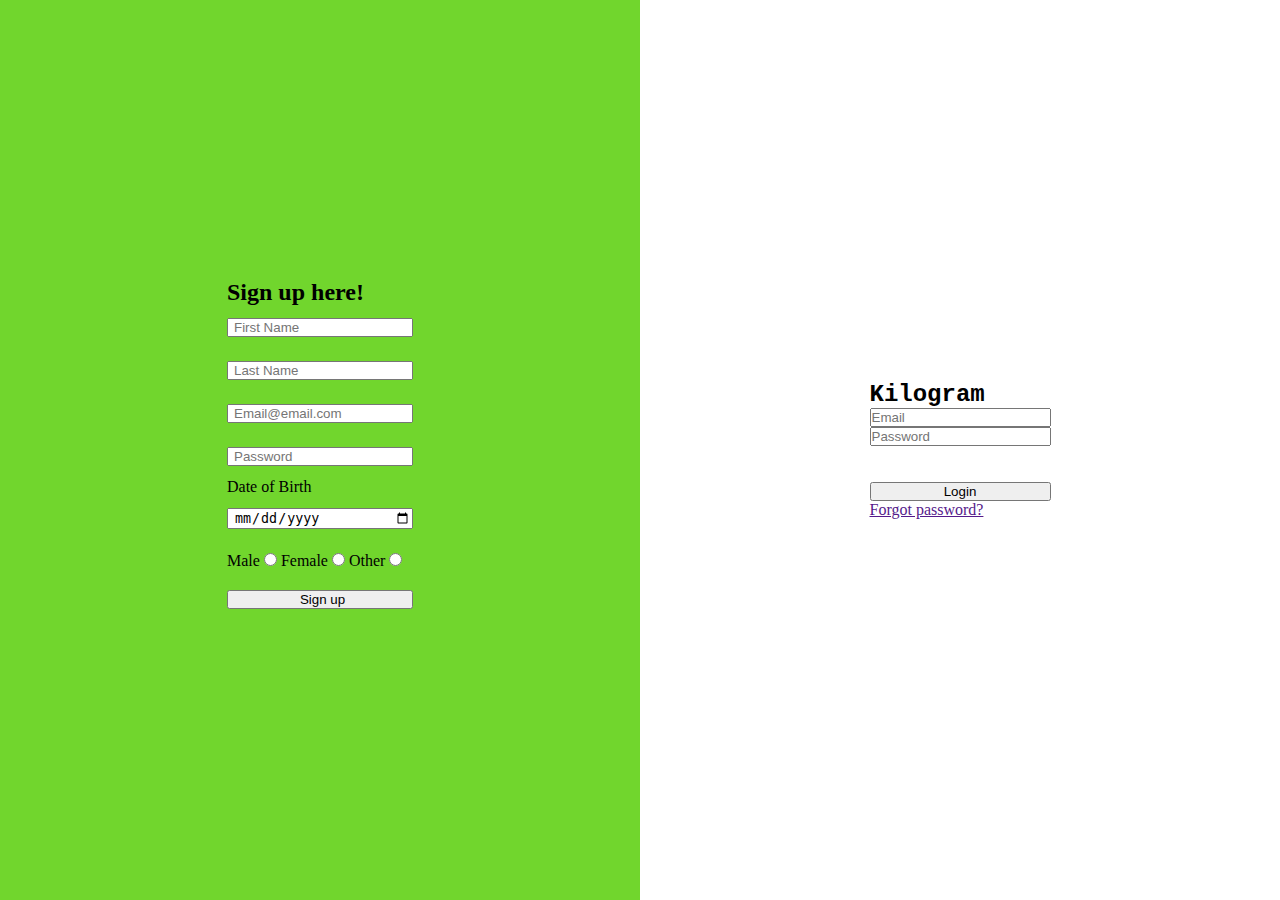
==== index.html @ bb0927a6 "last night" ====
<!DOCTYPE html>
<html lang="en">
<head>
    <meta charset="UTF-8">
    <meta name="viewport" content="width=device-width, initial-scale=1.0">
    <meta http-equiv="X-UA-Compatible" content="ie=edge">
    <title>Kilogram</title>
    <link rel="stylesheet" href="index.css" type="text/css">
    <link rel="shortcut icon" type="image/x-icon" href="icon/kilo2.ico" />
</head>
<body>
    <main>
        <div id="left">
            <!-- <div id="left-div"> -->
                <form action="home.html" id="left-form">
                        <h2>Sign up here!</h2>
                   
                        <input type="text" name="first-name" id="first-name" placeholder="First Name">
                        <input type="text" name="last-name" id="last-name" placeholder="Last Name">

                        <input type="text" name="email" id="email" placeholder="Email@email.com">
                        <input type="password" name="password" id="password" placeholder="Password">
                    
                        <label for="date">Date of Birth</label>
                        <input type="date" name="date" id="date">

                    <section>
                        <label for="genderX">Male</label>
                        <input type="radio" name="gender" id="genderX">
                        <label for="genderY">Female</label>
                        <input type="radio" name="gender" id="genderY">
                        <label for="genderZ">Other</label>
                        <input type="radio" name="gender" id="genderZ">
                    </section>

                        <input type="submit" name="submit" id="submit" value="Sign up">
                    
                </form>
            <!-- </div> -->

        </div>
        <div id="right">
                <form action="home.html" id="right-form">
                <h2 style="font-family: 'Courier New', Courier, monospace">Kilogram</h2>
                <input type="text" name="username" id="username" placeholder="Email">
                <input type="text" name="password" id="password2" placeholder="Password">
                <br><br>
                <input type="submit" value="Login" id="login">
                <a href="" class="forgot">Forgot password?</a>

                </form>
            
        </div>
    </main>
    
</body>
</html>
---- index.css ----
* {
    margin: 0;
    padding: 0;
    outline: none;
}

main {
    display: flex;
    width: 100vw;
    height: 100vh;
    justify-content: center;
    align-items: center;
}

#left, #right {
    width: 50vw;
    height: 100vh;
    position: relative;
    display: flex;
    align-items: center;
    justify-content: center;
}

#left {
    background-color: rgb(113, 214, 45);
}

#left-form {
    display: flex;
    flex-direction: column;
    position: relative;
    top: 0;
}

#left-form input {
    margin: 12px 0;
    padding-left: 5px;
}

#name {
    display: inline-block;

}

#right-form {
    display: flex;
    flex-direction: column;
    position: relative;
    top: 0;
}

.forgot {
    padding: 5px auto;
}
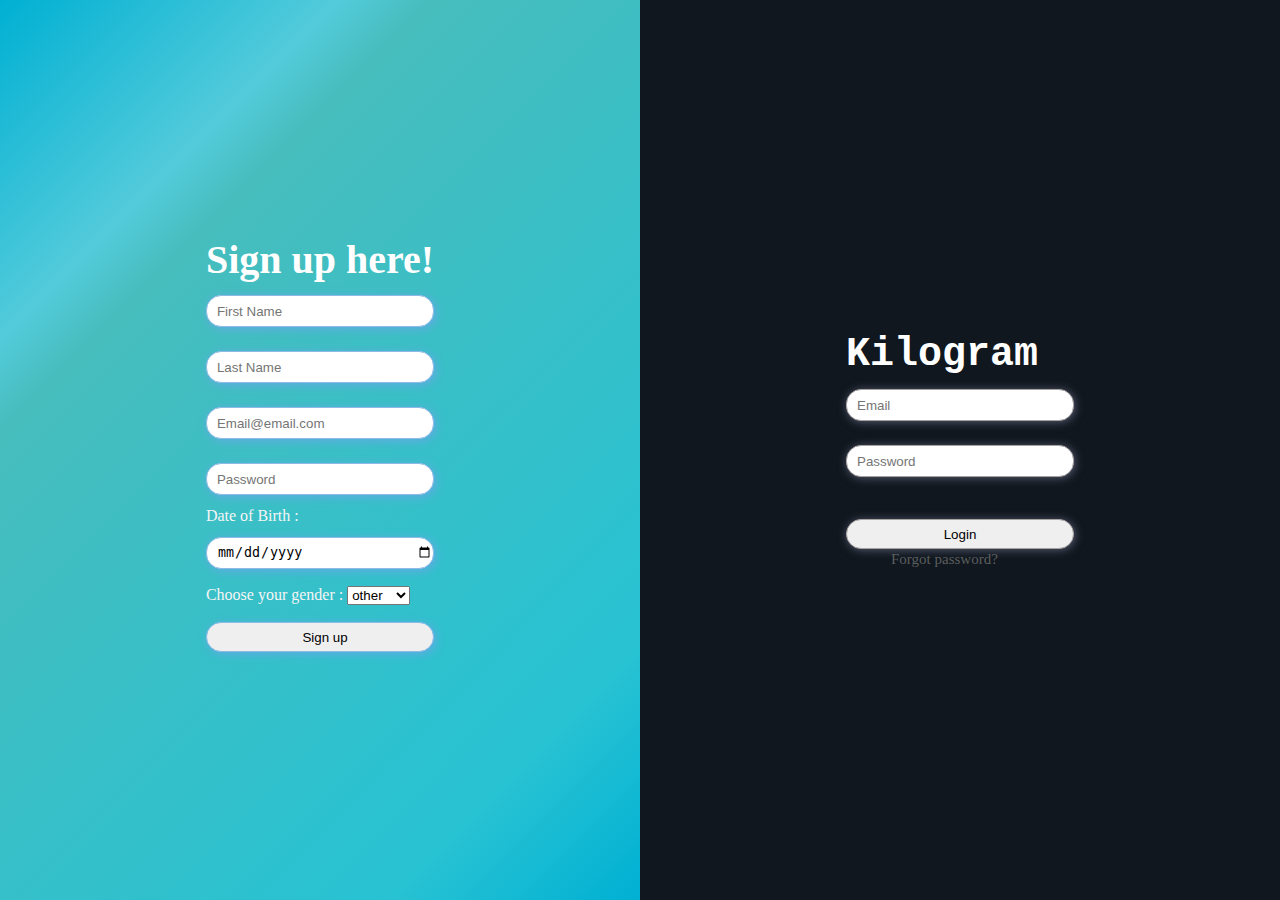
==== commit ceb42ba7: "new" ====
--- a/index.html
+++ b/index.html
@@ -13,24 +13,24 @@
         <div id="left">
             <!-- <div id="left-div"> -->
                 <form action="home.html" id="left-form">
-                        <h2>Sign up here!</h2>
+                        <h2 style="font-size: 40px">Sign up here!</h2>
                    
                         <input type="text" name="first-name" id="first-name" placeholder="First Name">
                         <input type="text" name="last-name" id="last-name" placeholder="Last Name">
 
                         <input type="text" name="email" id="email" placeholder="Email@email.com">
-                        <input type="password" name="password" id="password" placeholder="Password">
+                        <input type="password" name="password" id="password" placeholder="Password" minlength="6" maxlength="12">
                     
-                        <label for="date">Date of Birth</label>
+                        <label for="date">Date of Birth :</label>
                         <input type="date" name="date" id="date">
 
                     <section>
-                        <label for="genderX">Male</label>
-                        <input type="radio" name="gender" id="genderX">
-                        <label for="genderY">Female</label>
-                        <input type="radio" name="gender" id="genderY">
-                        <label for="genderZ">Other</label>
-                        <input type="radio" name="gender" id="genderZ">
+                        <label for="gender">Choose your gender :</label>
+                        <select name="gender" id="gender">
+                            <option value="male">Male</option>
+                            <option value="female">female</option>
+                            <option value="other" selected>other</option>
+                        </select>
                     </section>
 
                         <input type="submit" name="submit" id="submit" value="Sign up">
@@ -41,10 +41,10 @@
         </div>
         <div id="right">
                 <form action="home.html" id="right-form">
-                <h2 style="font-family: 'Courier New', Courier, monospace">Kilogram</h2>
-                <input type="text" name="username" id="username" placeholder="Email">
-                <input type="text" name="password" id="password2" placeholder="Password">
-                <br><br>
+                <h2 style="font-family: 'Courier New', Courier, monospace; font-size: 40px">Kilogram</h2>
+                <input type="text" name="username" id="username" placeholder="Email" style="padding-left: 10px;">
+                <input type="password" name="password" id="password2" placeholder="Password" minlength="6" maxlength="12" style="padding-left: 10px;">
+                <br>
                 <input type="submit" value="Login" id="login">
                 <a href="" class="forgot">Forgot password?</a>
 
--- a/index.css
+++ b/index.css
@@ -4,12 +4,47 @@
     outline: none;
 }
 
+h2 {
+    color: white;
+    font-weight: 700;
+}
+
+img {
+    width: 30px;
+    height: 30px;
+    margin-left: 5px;
+    color: white;
+}
+
+a {
+    text-decoration: none;
+    color: rgb(91, 94, 94);
+    margin-top: -10px;
+    font-size: 15px;
+}
+
+
+a:hover{
+    text-decoration: underline;
+}
+
+label {
+    color: whitesmoke;
+}
 main {
     display: flex;
     width: 100vw;
     height: 100vh;
     justify-content: center;
     align-items: center;
+}
+
+#left input {
+    height: 30px;
+    border-radius: 15px;
+    padding-left: 10px;
+    border: 1px solid #8ebae6;
+    box-shadow: 2px 2px 10px rgb(100, 170, 228);
 }
 
 #left, #right {
@@ -22,7 +57,7 @@
 }
 
 #left {
-    background-color: rgb(113, 214, 45);
+    background: linear-gradient(135deg, rgb(0, 176, 211) 0%, rgb(83, 203, 219) 22%, rgb(71, 189, 189) 28%, rgb(39, 194, 211) 84%, rgb(0, 176, 211) 100%);
 }
 
 #left-form {
@@ -34,22 +69,38 @@
 
 #left-form input {
     margin: 12px 0;
-    padding-left: 5px;
 }
 
-#name {
-    display: inline-block;
+#gender {
+    margin: 5px auto;
+}
 
+#right {
+    background-color: #10171e;
 }
 
 #right-form {
+    width: 228px;
     display: flex;
     flex-direction: column;
     position: relative;
     top: 0;
 }
 
-.forgot {
-    padding: 5px auto;
+#right-form input{
+    margin: 12px 0;
+    height: 30px;
+    border-radius: 15px;
+    border: 1px solid rgb(167, 162, 162);
+    box-shadow: 1px 1px 10px rgb(89, 92, 114);
 }
 
+#login {
+    margin-bottom: 20px;
+    padding: 0;
+}
+
+.forgot {
+    padding-left: 45px;
+}
+
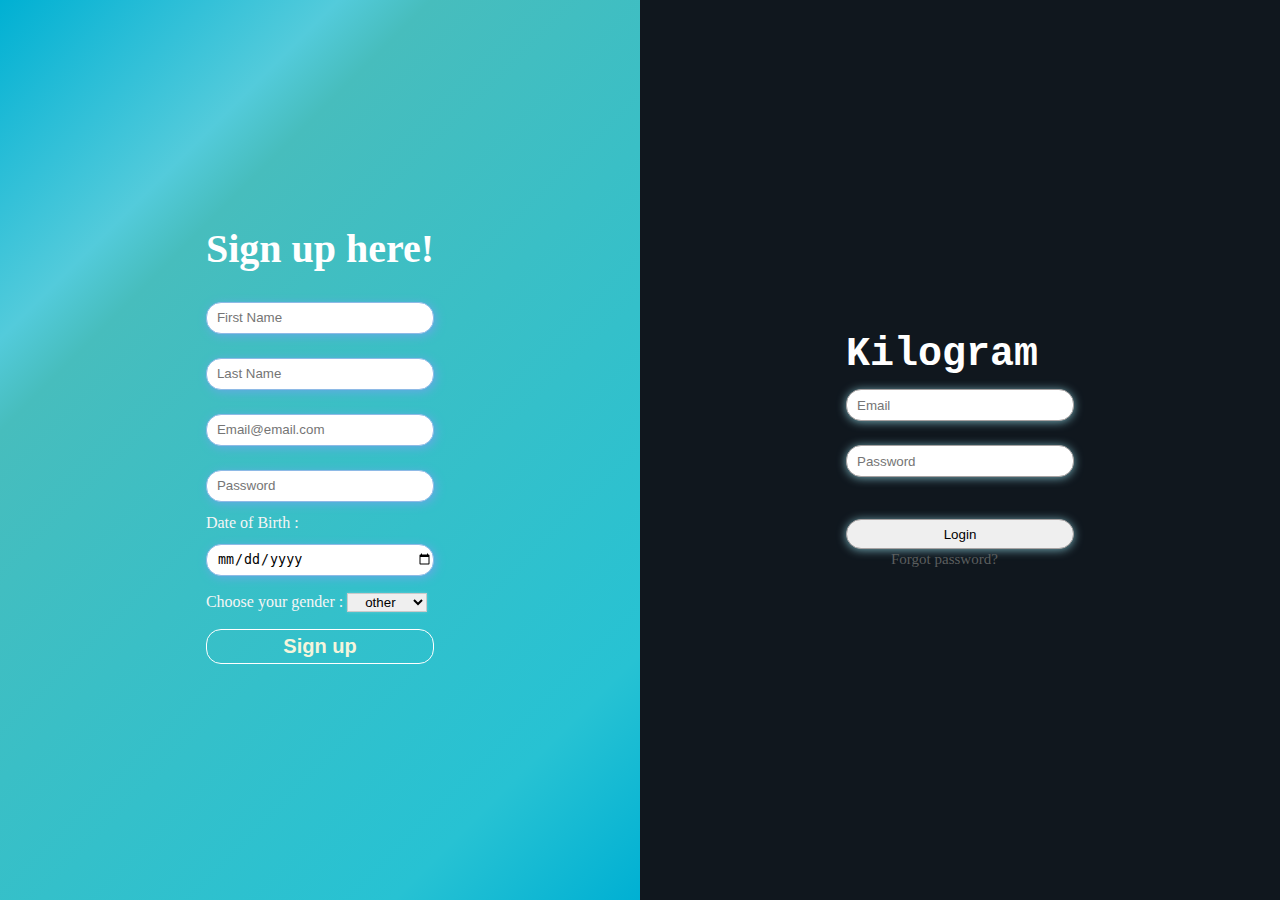
==== commit 5fc620be: "renew" ====
--- a/index.html
+++ b/index.html
@@ -14,19 +14,19 @@
             <!-- <div id="left-div"> -->
                 <form action="home.html" id="left-form">
                         <h2 style="font-size: 40px">Sign up here!</h2>
-                   
-                        <input type="text" name="first-name" id="first-name" placeholder="First Name">
-                        <input type="text" name="last-name" id="last-name" placeholder="Last Name">
+                   <br>
+                        <input class="input-left" type="text" name="first-name" id="first-name" placeholder="First Name" required>
+                        <input class="input-left" type="text" name="last-name" id="last-name" placeholder="Last Name" required>
 
-                        <input type="text" name="email" id="email" placeholder="Email@email.com">
-                        <input type="password" name="password" id="password" placeholder="Password" minlength="6" maxlength="12">
+                        <input class="input-left" type="text" name="email" id="email" placeholder="Email@email.com" required>
+                        <input class="input-left" type="password" name="password" id="password" placeholder="Password" minlength="6" maxlength="12" required>
                     
                         <label for="date">Date of Birth :</label>
-                        <input type="date" name="date" id="date">
+                        <input class="input-left" type="date" name="date" id="date" required>
 
                     <section>
                         <label for="gender">Choose your gender :</label>
-                        <select name="gender" id="gender">
+                        <select name="gender" id="gender" required>
                             <option value="male">Male</option>
                             <option value="female">female</option>
                             <option value="other" selected>other</option>
@@ -42,8 +42,8 @@
         <div id="right">
                 <form action="home.html" id="right-form">
                 <h2 style="font-family: 'Courier New', Courier, monospace; font-size: 40px">Kilogram</h2>
-                <input type="text" name="username" id="username" placeholder="Email" style="padding-left: 10px;">
-                <input type="password" name="password" id="password2" placeholder="Password" minlength="6" maxlength="12" style="padding-left: 10px;">
+                <input type="text" name="username" id="username" placeholder="Email" style="padding-left: 10px;" required>
+                <input type="password" name="password" id="password2" placeholder="Password" minlength="6" maxlength="12" style="padding-left: 10px;" required>
                 <br>
                 <input type="submit" value="Login" id="login">
                 <a href="" class="forgot">Forgot password?</a>
--- a/index.css
+++ b/index.css
@@ -7,13 +7,6 @@
 h2 {
     color: white;
     font-weight: 700;
-}
-
-img {
-    width: 30px;
-    height: 30px;
-    margin-left: 5px;
-    color: white;
 }
 
 a {
@@ -39,12 +32,52 @@
     align-items: center;
 }
 
-#left input {
+.input-left {
     height: 30px;
     border-radius: 15px;
     padding-left: 10px;
     border: 1px solid #8ebae6;
     box-shadow: 2px 2px 10px rgb(100, 170, 228);
+}
+
+.input-left:focus{
+    box-shadow: 2px 2px 20px rgb(1, 136, 247);
+}
+
+#submit {
+    background-color: transparent;
+    font-weight: 600;
+    color: beige;
+    border: 1px solid white;
+    height: 35px;
+    border-radius: 15px;
+    font-size: 20px;
+}
+
+#submit:hover {
+    transform: scale(1.2);
+    color: rgb(48, 48, 43);
+    border: 1px solid rgba(8, 8, 8, 0.425);    
+}
+
+#submit:active{
+    transform:scale(1);
+    border: 2px solid rgba(0, 0, 0, 0.253);
+    transition-duration: 1s;
+}
+
+#gender {
+    margin: 5px auto;
+    width : 80px;
+    padding-left: 13px;
+    border: 1px solid rgba(128, 128, 128, 0.329);
+    color: black;
+    font-weight: 500;
+    box-shadow: 0px 0px 3px rgba(245, 245, 245, 0.281);
+}
+
+#gender:hover{
+    box-shadow: -1px -1px 9px rgb(245, 245, 245);
 }
 
 #left, #right {
@@ -71,9 +104,7 @@
     margin: 12px 0;
 }
 
-#gender {
-    margin: 5px auto;
-}
+
 
 #right {
     background-color: #10171e;
@@ -92,7 +123,7 @@
     height: 30px;
     border-radius: 15px;
     border: 1px solid rgb(167, 162, 162);
-    box-shadow: 1px 1px 10px rgb(89, 92, 114);
+    box-shadow: 0px 1px 10px rgb(115, 169, 180);
 }
 
 #login {
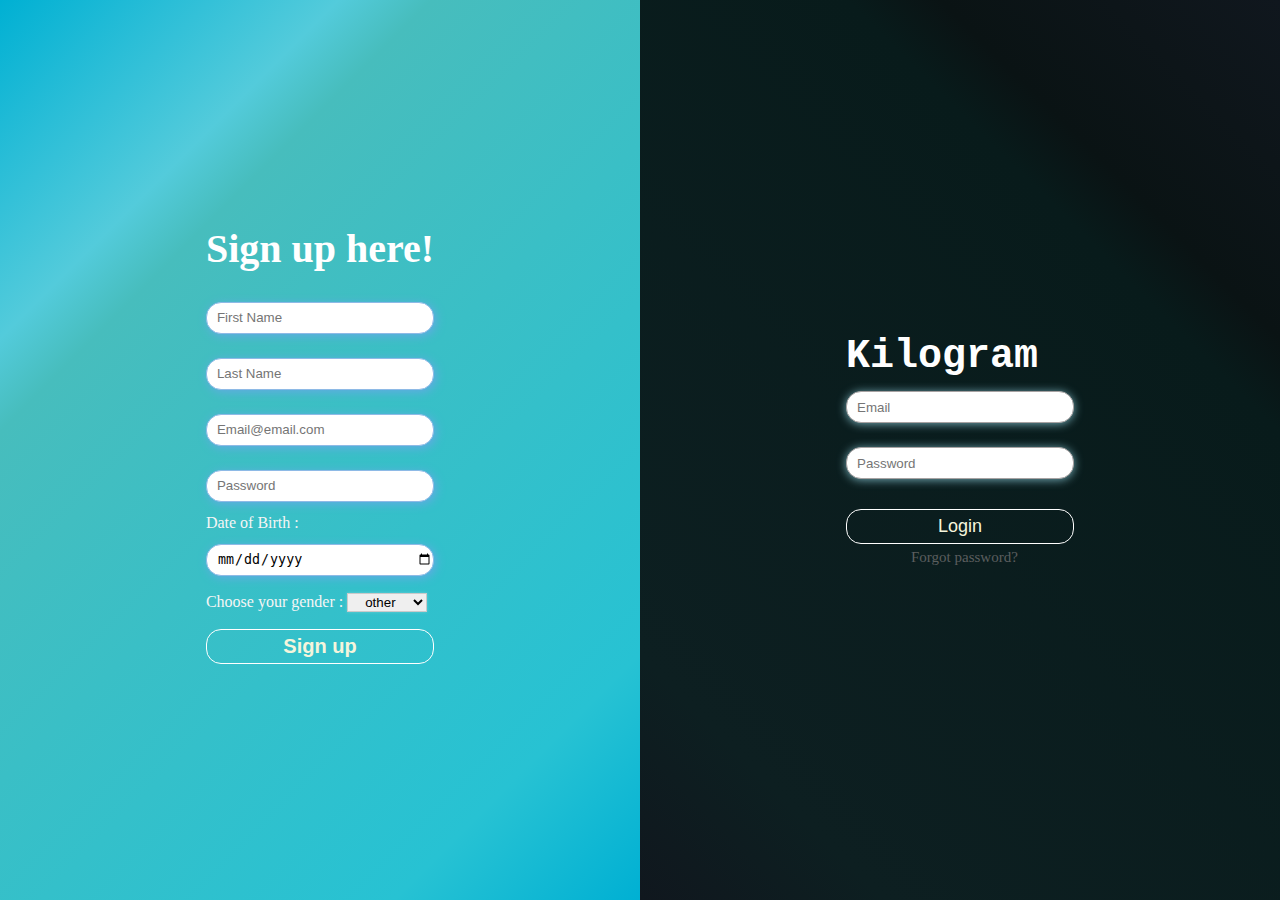
==== commit 90c6082d: "index done" ====
--- a/index.html
+++ b/index.html
@@ -6,7 +6,7 @@
     <meta http-equiv="X-UA-Compatible" content="ie=edge">
     <title>Kilogram</title>
     <link rel="stylesheet" href="index.css" type="text/css">
-    <link rel="shortcut icon" type="image/x-icon" href="icon/kilo2.ico" />
+    <link rel="shortcut icon" type="image/x-icon" href="icon/kilo1.ico" />
 </head>
 <body>
     <main>
@@ -41,13 +41,16 @@
         </div>
         <div id="right">
                 <form action="home.html" id="right-form">
-                <h2 style="font-family: 'Courier New', Courier, monospace; font-size: 40px">Kilogram</h2>
-                <input type="text" name="username" id="username" placeholder="Email" style="padding-left: 10px;" required>
-                <input type="password" name="password" id="password2" placeholder="Password" minlength="6" maxlength="12" style="padding-left: 10px;" required>
+                <h2 style="font-family: 'Courier New', Courier, monospace; font-size: 40px;">Kilogram</h2>
+                <input class="input-right" type="text" name="username" id="username" placeholder="Email" style="padding-left: 10px;" required>
+                <input class="input-right" type="password" name="password" id="password2" placeholder="Password" minlength="6" maxlength="12" style="padding-left: 10px;" required>
                 <br>
                 <input type="submit" value="Login" id="login">
                 <a href="" class="forgot">Forgot password?</a>
-
+                
+                <div id="new-su">
+                    <a href="">Sign up</a>
+                </div>
                 </form>
             
         </div>
--- a/index.css
+++ b/index.css
@@ -9,17 +9,7 @@
     font-weight: 700;
 }
 
-a {
-    text-decoration: none;
-    color: rgb(91, 94, 94);
-    margin-top: -10px;
-    font-size: 15px;
-}
-
-
-a:hover{
-    text-decoration: underline;
-}
+
 
 label {
     color: whitesmoke;
@@ -83,6 +73,7 @@
 #left, #right {
     width: 50vw;
     height: 100vh;
+    min-height: 455px;
     position: relative;
     display: flex;
     align-items: center;
@@ -97,7 +88,6 @@
     display: flex;
     flex-direction: column;
     position: relative;
-    top: 0;
 }
 
 #left-form input {
@@ -107,7 +97,8 @@
 
 
 #right {
-    background-color: #10171e;
+    background: rgb(16,23,30);
+background: linear-gradient(225deg, rgba(16,23,30,1) 0%, rgba(10,19,20,1) 22%, rgba(8,27,27,1) 28%, rgba(13,31,33,1) 84%, rgba(16,23,30,1) 100%);
 }
 
 #right-form {
@@ -115,10 +106,9 @@
     display: flex;
     flex-direction: column;
     position: relative;
-    top: 0;
-}
-
-#right-form input{
+}
+
+.input-right{
     margin: 12px 0;
     height: 30px;
     border-radius: 15px;
@@ -127,11 +117,90 @@
 }
 
 #login {
-    margin-bottom: 20px;
-    padding: 0;
+    background-color: transparent;
+    font-weight: 400;
+    color: beige;
+    border: 1px solid white;
+    height: 35px;
+    border-radius: 15px;
+    font-size: 18px;
+}
+
+#login:hover {
+    transform: scale(1.2);
+    border: 1px solid whitesmoke;   
+}
+
+#login:active{
+    transform:scale(1);
+    border: 2px solid rgba(0, 0, 0, 0.253);
+    transition-duration: 1s;
 }
 
 .forgot {
-    padding-left: 45px;
-}
-
+    padding-left: 65px;
+    text-decoration: none;
+    color: rgb(91, 94, 94);
+    font-size: 15px;
+    margin-top: 5px;
+}
+
+.forgot:hover{
+    text-decoration: underline;
+}
+
+#new-su {
+    display: flex;
+    justify-content: center;
+    align-items: center;
+    background-color: transparent;
+    font-weight: 400;
+    color: beige;
+    border: 1px solid white;
+    height: 35px;
+    border-radius: 15px;
+    font-size: 18px;
+    margin-top: 10px;
+}
+
+#new-su a{
+    text-decoration: none;
+    color: white;
+}
+
+#new-su:hover {
+    transform: scale(1.2);
+    border: 1px solid whitesmoke;   
+}
+
+#new-su:active{
+    transform:scale(1);
+    border: 2px solid rgba(0, 0, 0, 0.253);
+    transition-duration: 1s;
+}
+
+
+@media (min-width: 570px) and (max-width:1800px) {
+
+    #new-su {
+        display: none;
+    }
+}
+
+
+@media (min-width: 0px) and (max-width:570px) {
+    main {
+        flex-direction: column-reverse;
+    }
+    #left{
+        display: none;
+    }
+    
+    #right {
+        height: 100vh;
+        width: 100vw;
+    }
+    br, .forgot {
+        display: none;
+    }
+}
